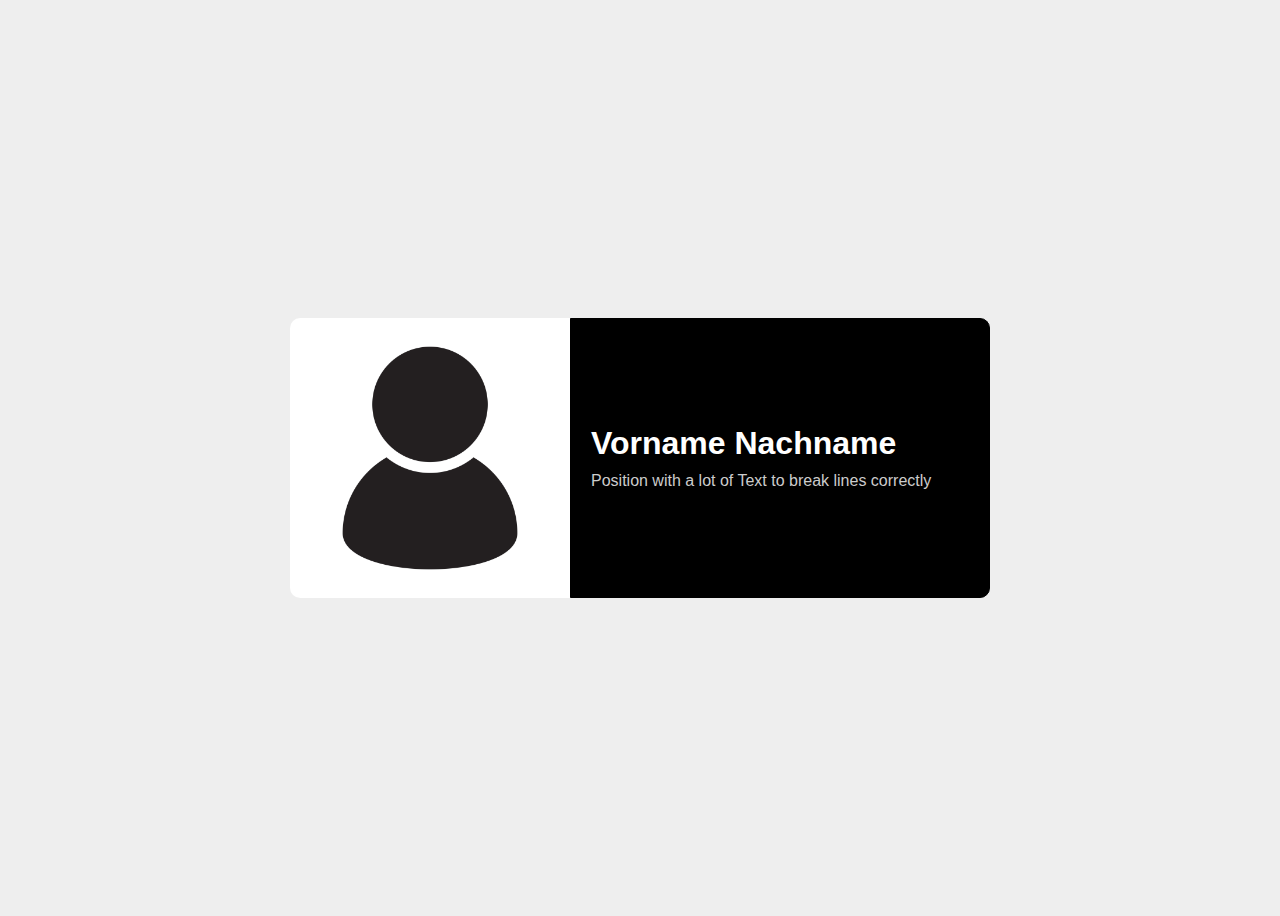
==== day01/index.html @ e0e128be "first." ====
<!DOCTYPE html>
<html lang="en">
<head>
    <meta charset="UTF-8">
    <meta http-equiv="X-UA-Compatible" content="IE=edge">
    <meta name="viewport" content="width=device-width, initial-scale=1.0">
    <title>Übung 01</title>
    <style>
        * {
            box-sizing: border-box;
        }
        body {
            background: #eee;
            display: flex;
            justify-content: center;
            align-items: center;
            height: 100vh;
            font-family: sans-serif;
        }
        .card {
            width: 700px;
            display: flex;
        }
        img {
            width: 40%;
            border-radius: 10px 0 0 10px;
        }
        .info {
            background-color: #000;
            color: #fff;
            width: 50%;
            padding: 16px;
            display: flex;
            flex-direction: column;
            justify-content: center;
            flex-grow: 1;
            border: 1px solid black;
            border-radius: 0 10px 10px 0;
        }
        .name, .position {
            margin: .25rem;

        }
        .position {
            color: #ccc;
            font-weight: normal;
            line-height: 1.35rem;
        }
    </style>
</head>
<body>
    <div class="card">
        <img src="profile.jpg" alt="a manschgerl">
        <header class="info">
            <h1 class="name">Vorname Nachname</h1>
            <h4 class="position">Position with a lot of Text to break lines correctly</h4>
        </header>

    </div>
</body>
</html>
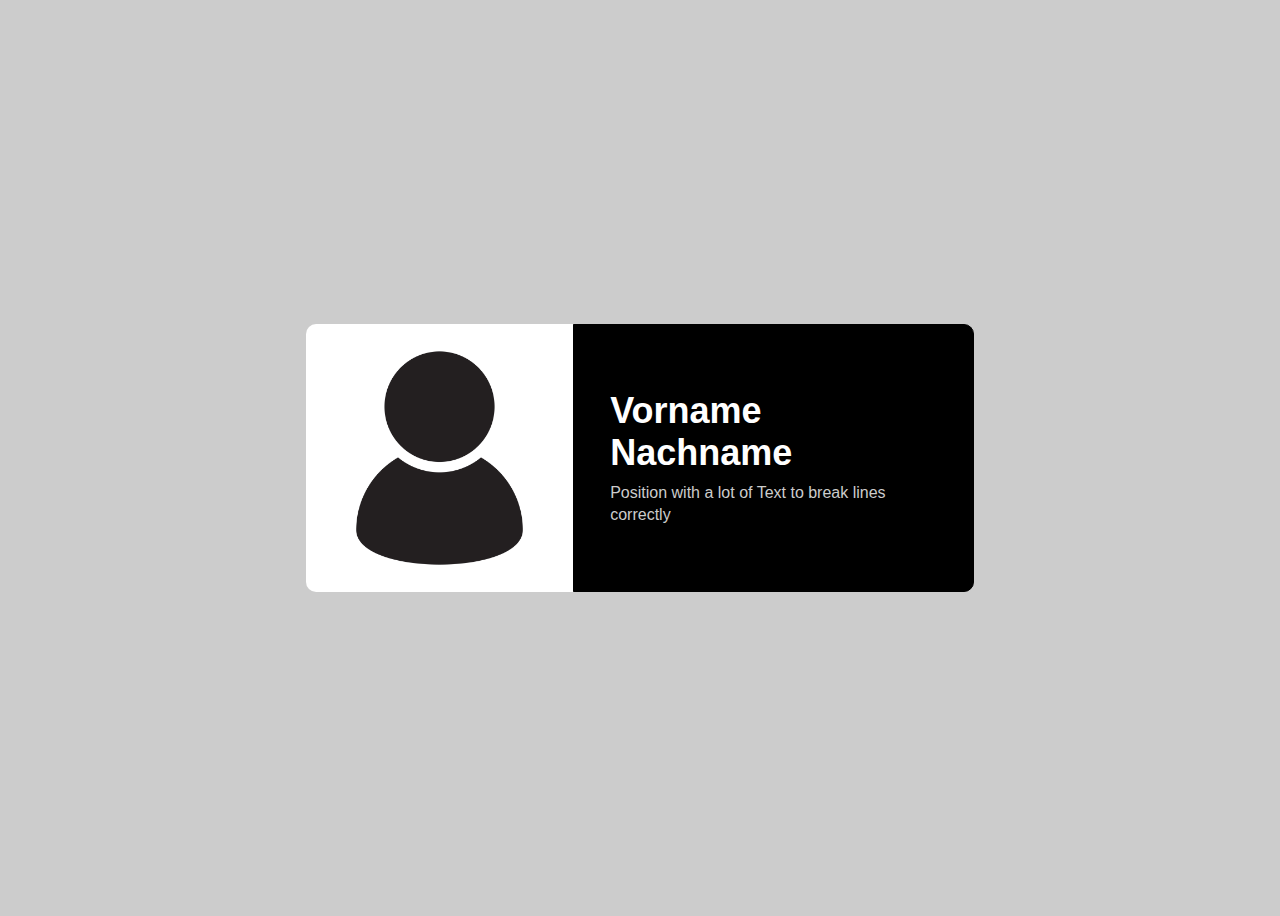
==== commit 2f78c227: "minor fixes." ====
--- a/day01/index.html
+++ b/day01/index.html
@@ -10,7 +10,7 @@
             box-sizing: border-box;
         }
         body {
-            background: #eee;
+            background: #ccc;
             display: flex;
             justify-content: center;
             align-items: center;
@@ -18,6 +18,7 @@
             font-family: sans-serif;
         }
         .card {
+            padding: 1rem;
             width: 700px;
             display: flex;
         }
@@ -29,7 +30,7 @@
             background-color: #000;
             color: #fff;
             width: 50%;
-            padding: 16px;
+            padding: 2rem;
             display: flex;
             flex-direction: column;
             justify-content: center;
@@ -41,6 +42,9 @@
             margin: .25rem;
 
         }
+        .name {
+            font-size: 225%;
+        }
         .position {
             color: #ccc;
             font-weight: normal;
@@ -50,12 +54,11 @@
 </head>
 <body>
     <div class="card">
-        <img src="profile.jpg" alt="a manschgerl">
+        <img src="profile.jpg" alt="a Manschgerl">
         <header class="info">
             <h1 class="name">Vorname Nachname</h1>
             <h4 class="position">Position with a lot of Text to break lines correctly</h4>
         </header>
-
     </div>
 </body>
 </html>